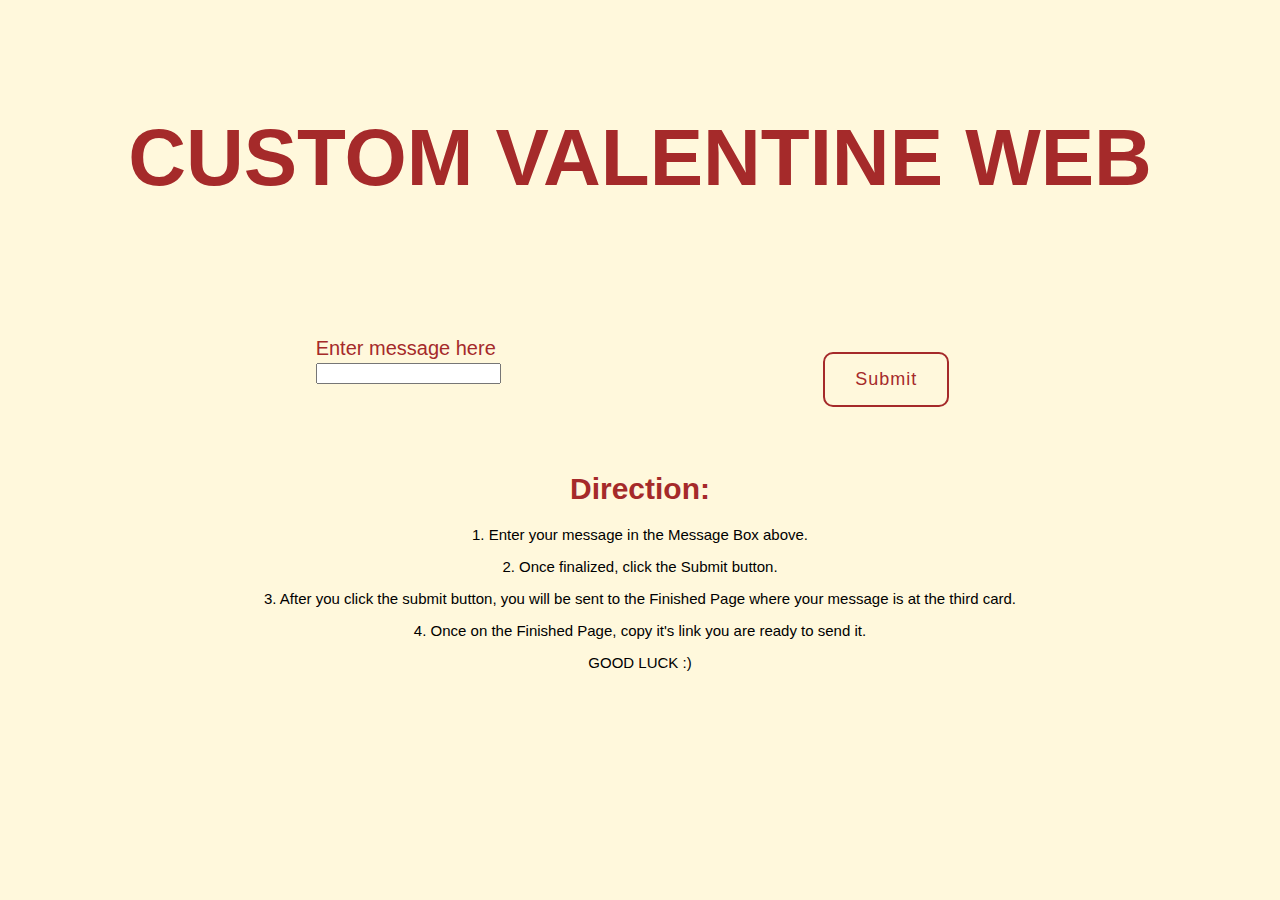
==== index.html @ 70f3d0d8 "Add files via upload" ====
<!DOCTYPE html>
<html lang="en">
<head>
    <meta charset="UTF-8">
    <meta name="viewport" content="width=device-width, initial-scale=1.0">
    <title>Enter Message</title>
    <link rel="stylesheet" href="style.css">

</head>
<body>
<div class="title1">
    <div class="name"> 
       <h1>
        CUSTOM VALENTINE WEB
    </h1>
    </div>
</div>


    <form>
<div class="parent">
        <div class="message">      
        <label for="first-name">Enter message here</label><br>       
        <input type="text" name="(">        
        </div>
        
        
        <div>
        
<button type="submit"> Submit
</button>
        
        </div>
        
    </div>
    
    <div class="direction">
        <h1> Direction: </h1>
        <p>1. Enter your message in the Message Box above.</p>
        <p>2. Once finalized, click the Submit button.</p>
        <p>3. After you click the submit button,
            you will be sent to the Finished Page where your message is at the third card.
        </p>
        <p>4. Once on the Finished Page, copy it's link you are ready to send it.</p>
        <p> GOOD LUCK :)</p>

    </div>
        </form>
<script>
        const form = document.querySelector('form');
form.addEventListener('submit', (e) => {
e.preventDefault();

const fd = new FormData (form);
const obj = Object.fromEntries (fd);

const json = JSON.stringify(obj);
localStorage.setItem('form', json);

window.location.href = "index2.html";
})

</script>
</body>
</html>
---- style.css ----
body{
    overflow: hidden;
    background-color:cornsilk
}
.title1{
  padding: 50px 60px;
}

.name{
  text-align: center;
  color: brown;
  font-family: 'Franklin Gothic Medium', 'Arial Narrow', Arial, sans-serif;
  font-size: 40px;

}
button {
  position: relative;
  display: inline-block;
  margin: 15px;
  padding: 15px 30px;
  text-align: center;
  font-size: 18px;
  letter-spacing: 1px;
  text-decoration: none;
  color:brown;
  background: transparent;
  cursor: pointer;
  transition: ease-out 0.5s;
  border: 2px solid brown;
  border-radius: 10px;
  box-shadow: inset 0 0 0 0 brown;
}
p{
  text-align: center;
}
button:hover {
  color: white;
  box-shadow: inset 0 -100px 0 0 brown;
}

button:active {
  transform: scale(0.9);
}
.message{
  font-family:'Franklin Gothic Medium', 'Arial Narrow', Arial, sans-serif ;
  font-size: 20px;
  color: brown;
}
H1{
  color: brown;
  text-align: center;
  font-family: 'Franklin Gothic Medium', 'Arial Narrow', Arial, sans-serif ;
}
.direction{
  font-family:'Franklin Gothic Medium', 'Arial Narrow', Arial, sans-serif ;
  font-size: 15px;
  margin: 50px 200px;
}
.parent2{
    padding: 60px 200px;
}
.text{
    text-align: center;
    font-family:'Franklin Gothic Medium', 'Arial Narrow', Arial, sans-serif;
    color: brown;
    font-size: 20px;
   
}
.parent{
    margin-top: 30px;
    display: flex;
    justify-content: space-evenly;
    flex-direction: row;
}
.flip-card {
    background-color: transparent;
    width: 380px;
    height: 508px;
    perspective: 1000px;
    font-family: sans-serif;
  }
  
  .title {
    font-size: 1.5em;
    font-weight: 900;
    text-align: center;
    margin: 0;
  }
  
  .flip-card-inner {
    position: relative;
    width: 100%;
    height: 100%;
    text-align: center;
    transition: transform 0.8s;
    transform-style: preserve-3d;
  }
  
  .flip-card:hover .flip-card-inner {
    transform: rotateY(180deg);
  }
  
  .flip-card-front, .flip-card-back {
    box-shadow: 0 8px 14px 0 rgba(0,0,0,0.2);
    position: absolute;
    display: flex;
    flex-direction: column;
    justify-content: center;
    width: 100%;
    height: 100%;
    -webkit-backface-visibility: hidden;
    backface-visibility: hidden;
    border: 1px solid coral;
    border-radius: 1rem;
  }
  
  .flip-card-front {
    background: linear-gradient(120deg, bisque 60%, rgb(255, 231, 222) 88%,
       rgb(255, 211, 195) 40%, rgba(255, 127, 80, 0.603) 48%);
    color: coral;
  }
  
  .flip-card-back {
    background: linear-gradient(120deg, rgb(255, 174, 145) 30%, coral 88%,
       bisque 40%, rgb(255, 185, 160) 78%);
    color: white;
    transform: rotateY(180deg);
  }
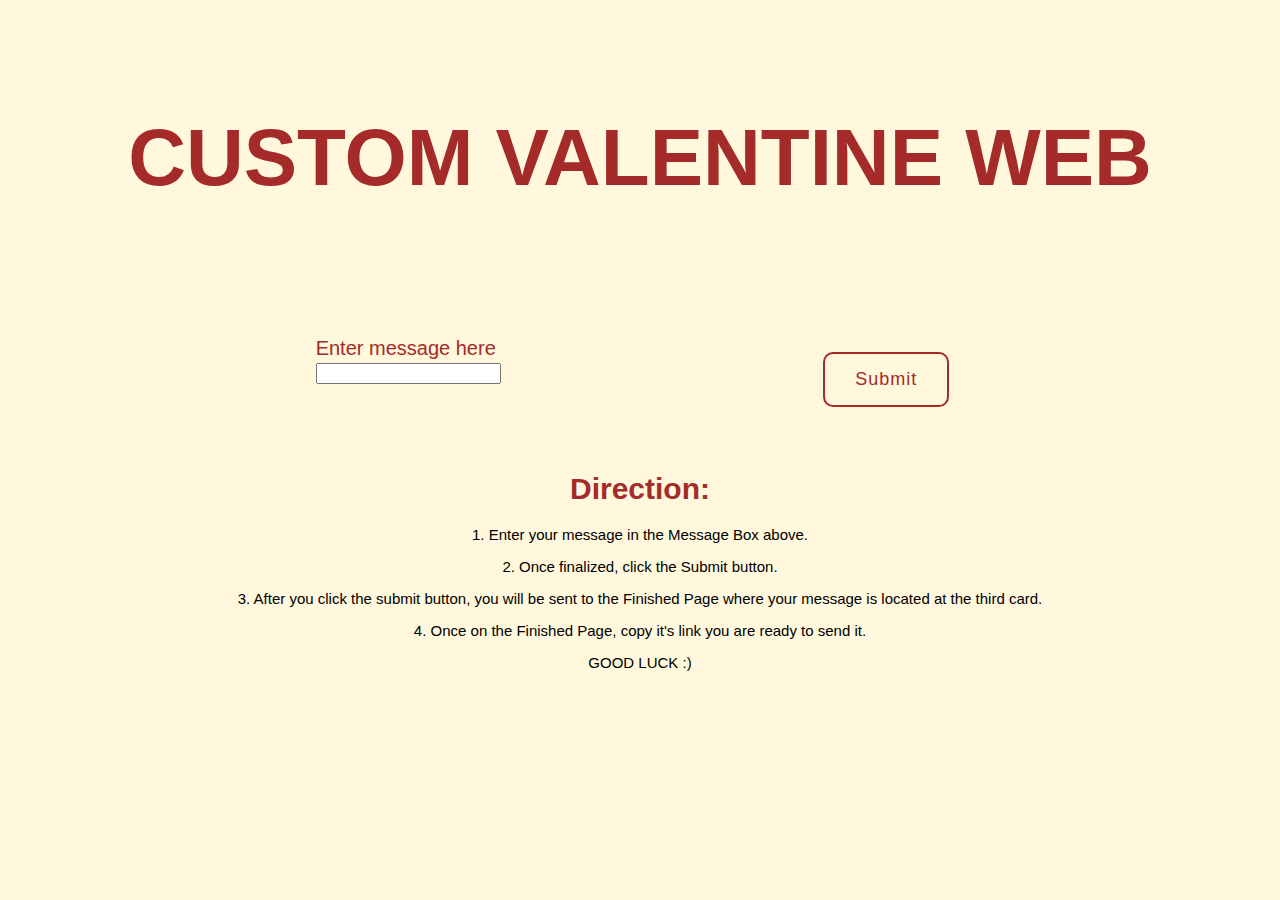
==== commit b8b44ca7: "Update index.html" ====
--- a/index.html
+++ b/index.html
@@ -39,7 +39,7 @@
         <p>1. Enter your message in the Message Box above.</p>
         <p>2. Once finalized, click the Submit button.</p>
         <p>3. After you click the submit button,
-            you will be sent to the Finished Page where your message is at the third card.
+            you will be sent to the Finished Page where your message is located at the third card.
         </p>
         <p>4. Once on the Finished Page, copy it's link you are ready to send it.</p>
         <p> GOOD LUCK :)</p>
@@ -62,4 +62,4 @@
 
 </script>
 </body>
-</html>+</html>
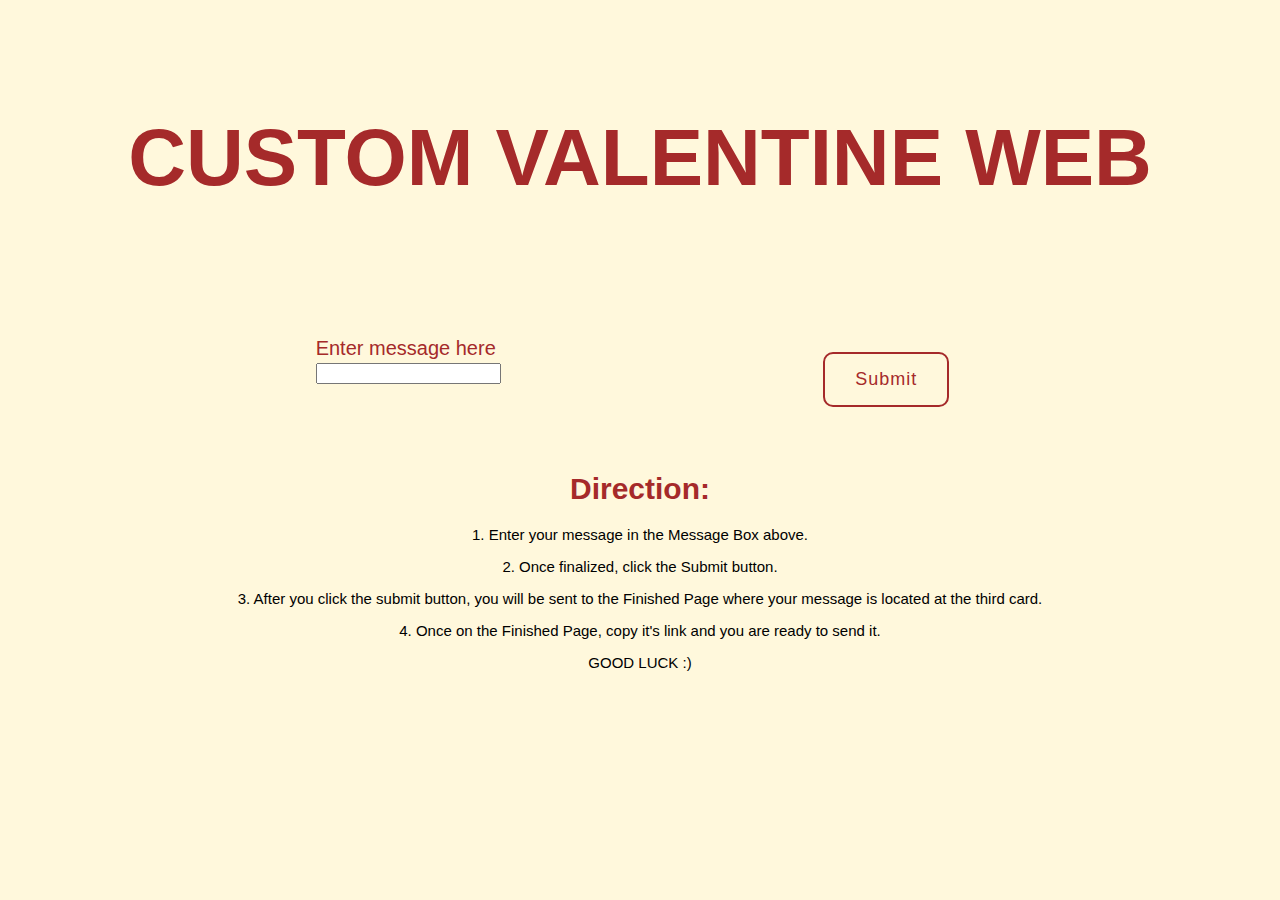
==== commit be046d96: "Update index.html" ====
--- a/index.html
+++ b/index.html
@@ -41,7 +41,7 @@
         <p>3. After you click the submit button,
             you will be sent to the Finished Page where your message is located at the third card.
         </p>
-        <p>4. Once on the Finished Page, copy it's link you are ready to send it.</p>
+        <p>4. Once on the Finished Page, copy it's link and you are ready to send it.</p>
         <p> GOOD LUCK :)</p>
 
     </div>
